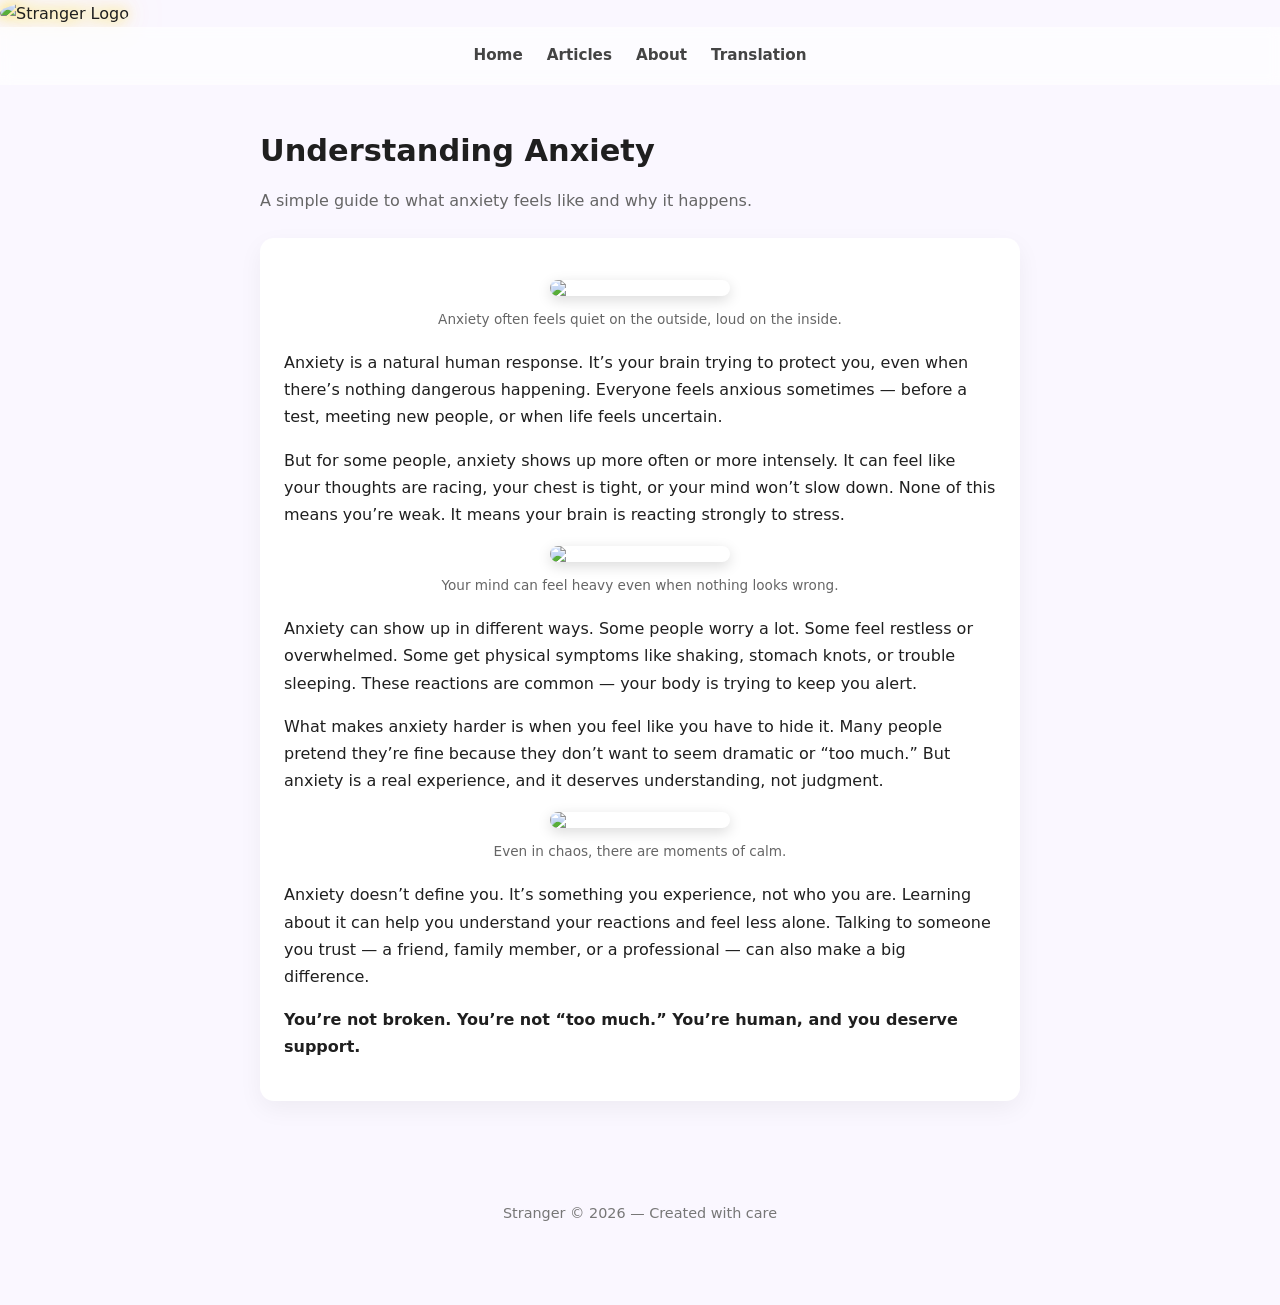
==== article-anxiety.html @ dc1aadcb "Create article-anxiety.html" ====
<!DOCTYPE html>
<html lang="en">
<head>
  <meta charset="UTF-8">
  <title>Understanding Anxiety — Stranger</title>
  <link rel="stylesheet" href="style.css">

  <style>
    .small-img {
      width: 180px;
      border-radius: 12px;
      margin: 18px auto;
      display: block;
      box-shadow: 0 4px 14px rgba(0,0,0,0.15);
    }

    .image-caption {
      text-align: center;
      font-size: 0.85rem;
      color: #666;
      margin-top: -6px;
      margin-bottom: 18px;
    }
  </style>
</head>

<body>

  <div class="logo-container">
    <img src="logo.png" alt="Stranger Logo" class="logo">
  </div>

  <nav>
    <a href="index.html">Home</a>
    <a href="articles.html">Articles</a>
    <a href="about.html">About</a>
    <a href="translation.html">Translation</a>
  </nav>

  <div class="article-page">

    <h1>Understanding Anxiety</h1>
    <p class="subtitle">A simple guide to what anxiety feels like and why it happens.</p>

    <article>

      <!-- IMAGE 1 -->
      <img src="https://images.unsplash.com/photo-1500530855697-b586d89ba3ee" class="small-img">
      <p class="image-caption">Anxiety often feels quiet on the outside, loud on the inside.</p>

      <p>
        Anxiety is a natural human response. It’s your brain trying to protect you, even when there’s nothing dangerous happening. Everyone feels anxious sometimes — before a test, meeting new people, or when life feels uncertain.
      </p>

      <p>
        But for some people, anxiety shows up more often or more intensely. It can feel like your thoughts are racing, your chest is tight, or your mind won’t slow down. None of this means you’re weak. It means your brain is reacting strongly to stress.
      </p>

      <!-- IMAGE 2 -->
      <img src="https://images.unsplash.com/photo-1519681393784-d120267933ba" class="small-img">
      <p class="image-caption">Your mind can feel heavy even when nothing looks wrong.</p>

      <p>
        Anxiety can show up in different ways. Some people worry a lot. Some feel restless or overwhelmed. Some get physical symptoms like shaking, stomach knots, or trouble sleeping. These reactions are common — your body is trying to keep you alert.
      </p>

      <p>
        What makes anxiety harder is when you feel like you have to hide it. Many people pretend they’re fine because they don’t want to seem dramatic or “too much.” But anxiety is a real experience, and it deserves understanding, not judgment.
      </p>

      <!-- IMAGE 3 -->
      <img src="https://images.unsplash.com/photo-1520975918318-3a6c8c8fbbf0" class="small-img">
      <p class="image-caption">Even in chaos, there are moments of calm.</p>

      <p>
        Anxiety doesn’t define you. It’s something you experience, not who you are. Learning about it can help you understand your reactions and feel less alone. Talking to someone you trust — a friend, family member, or a professional — can also make a big difference.
      </p>

      <p>
        <strong>You’re not broken. You’re not “too much.” You’re human, and you deserve support.</strong>
      </p>

    </article>

  </div>

  <footer>
    Stranger © 2026 — Created with care
  </footer>

</body>
</html>
---- style.css ----
/* ------------------------------
   GLOBAL RESET
------------------------------ */
* {
  margin: 0;
  padding: 0;
  box-sizing: border-box;
}

body {
  font-family: "Nunito", system-ui, sans-serif;
  background: #faf7ff;
  color: #1f1f1f;
  line-height: 1.7;
  padding-bottom: 60px;
}

/* ------------------------------
   NAVIGATION
------------------------------ */
nav {
  width: 100%;
  padding: 16px 24px;
  display: flex;
  justify-content: center;
  gap: 24px;
  background: #ffffffaa;
  backdrop-filter: blur(6px);
  position: sticky;
  top: 0;
  z-index: 10;
}

nav a {
  text-decoration: none;
  color: #444;
  font-weight: 600;
  font-size: 0.95rem;
}

nav a:hover {
  color: #6b5cff;
}

/* ------------------------------
   PAGE WRAPPER
------------------------------ */
.page {
  max-width: 800px;
  margin: 0 auto;
  padding: 32px 20px;
}

/* ------------------------------
   HOMEPAGE HERO
------------------------------ */
.hero {
  text-align: center;
  margin-top: 60px;
  margin-bottom: 40px;
  padding: 0 20px;
}

.hero h1 {
  font-size: 2rem;
  font-weight: 600;
  color: #1f1f1f;
}

.hero p {
  margin-top: 12px;
  color: #666;
  font-size: 1.05rem;
}

/* ------------------------------
   ARTICLE LIST (BOXES)
------------------------------ */
.article-list {
  display: flex;
  flex-direction: column;
  gap: 16px;
  margin-top: 30px;
  padding: 0 10px;
}

.article-list a {
  display: block;
  padding: 18px 20px;
  background: #ffffff;
  border-radius: 14px;
  text-decoration: none;
  color: #1f1f1f;
  font-weight: 600;
  font-size: 1rem;
  box-shadow: 0 6px 20px rgba(0,0,0,0.05);

  /* Animation */
  opacity: 0;
  transform: translateY(15px);
  animation: fadeUp 0.6s ease forwards;
}

/* Staggered animation delays */
.article-list a:nth-child(1) { animation-delay: 0.05s; }
.article-list a:nth-child(2) { animation-delay: 0.15s; }
.article-list a:nth-child(3) { animation-delay: 0.25s; }
.article-list a:nth-child(4) { animation-delay: 0.35s; }
.article-list a:nth-child(5) { animation-delay: 0.45s; }
.article-list a:nth-child(6) { animation-delay: 0.55s; }

.article-list a:hover {
  background: #f0ebff;
  transform: translateY(-3px);
  transition: 0.2s ease;
}

/* Animation keyframes */
@keyframes fadeUp {
  to {
    opacity: 1;
    transform: translateY(0);
  }
}

/* ------------------------------
   ARTICLE PAGE
------------------------------ */
.article-page {
  max-width: 800px;
  margin: 0 auto;
  padding: 40px 20px;
  text-align: left;
}

.article-page h1 {
  font-size: 1.9rem;
  margin-bottom: 10px;
}

.article-page .subtitle {
  color: #666;
  margin-bottom: 24px;
}

article {
  background: #fff;
  padding: 24px;
  border-radius: 14px;
  box-shadow: 0 8px 24px rgba(0,0,0,0.05);
}

article p {
  margin-bottom: 16px;
  font-size: 1rem;
}

/* ------------------------------
   FOOTER
------------------------------ */
footer {
  text-align: center;
  margin-top: 60px;
  color: #777;
  font-size: 0.9rem;
  padding-bottom: 20px;
}

/* ------------------------------
   MOBILE TWEAKS
------------------------------ */
@media (max-width: 480px) {
  .hero h1 {
    font-size: 1.6rem;
  }

  .article-list a {
    padding: 16px 16px;
    font-size: 0.95rem;
  }

  article {
    padding: 20px;
  }
}
.logo {
  width: 140px;
  border-radius: 50%;
  animation: fadeIn 1s ease forwards;
  filter: 
    drop-shadow(0 0 6px rgba(255, 215, 0, 0.6))
    drop-shadow(0 0 12px rgba(255, 215, 0, 0.4))
    drop-shadow(0 0 20px rgba(255, 215, 0, 0.25));
}
@keyframes pulseGlow {
  0% { filter: drop-shadow(0 0 6px gold); }
  50% { filter: drop-shadow(0 0 14px gold); }
  100% { filter: drop-shadow(0 0 6px gold); }
}

.logo {
  animation: fadeIn 1s ease forwards, pulseGlow 4s ease-in-out infinite;
}
@keyframes pulseGlow {
  0% { filter: drop-shadow(0 0 6px gold); }
  50% { filter: drop-shadow(0 0 14px gold); }
  100% { filter: drop-shadow(0 0 6px gold); }
}
.logo {
  width: 140px;
  border-radius: 50%;
  animation: fadeIn 1s ease forwards, pulseGlow 4s ease-in-out infinite;
}
animation: fadeIn 1s ease forwards, pulseGlow 4s ease-in-out infinite;
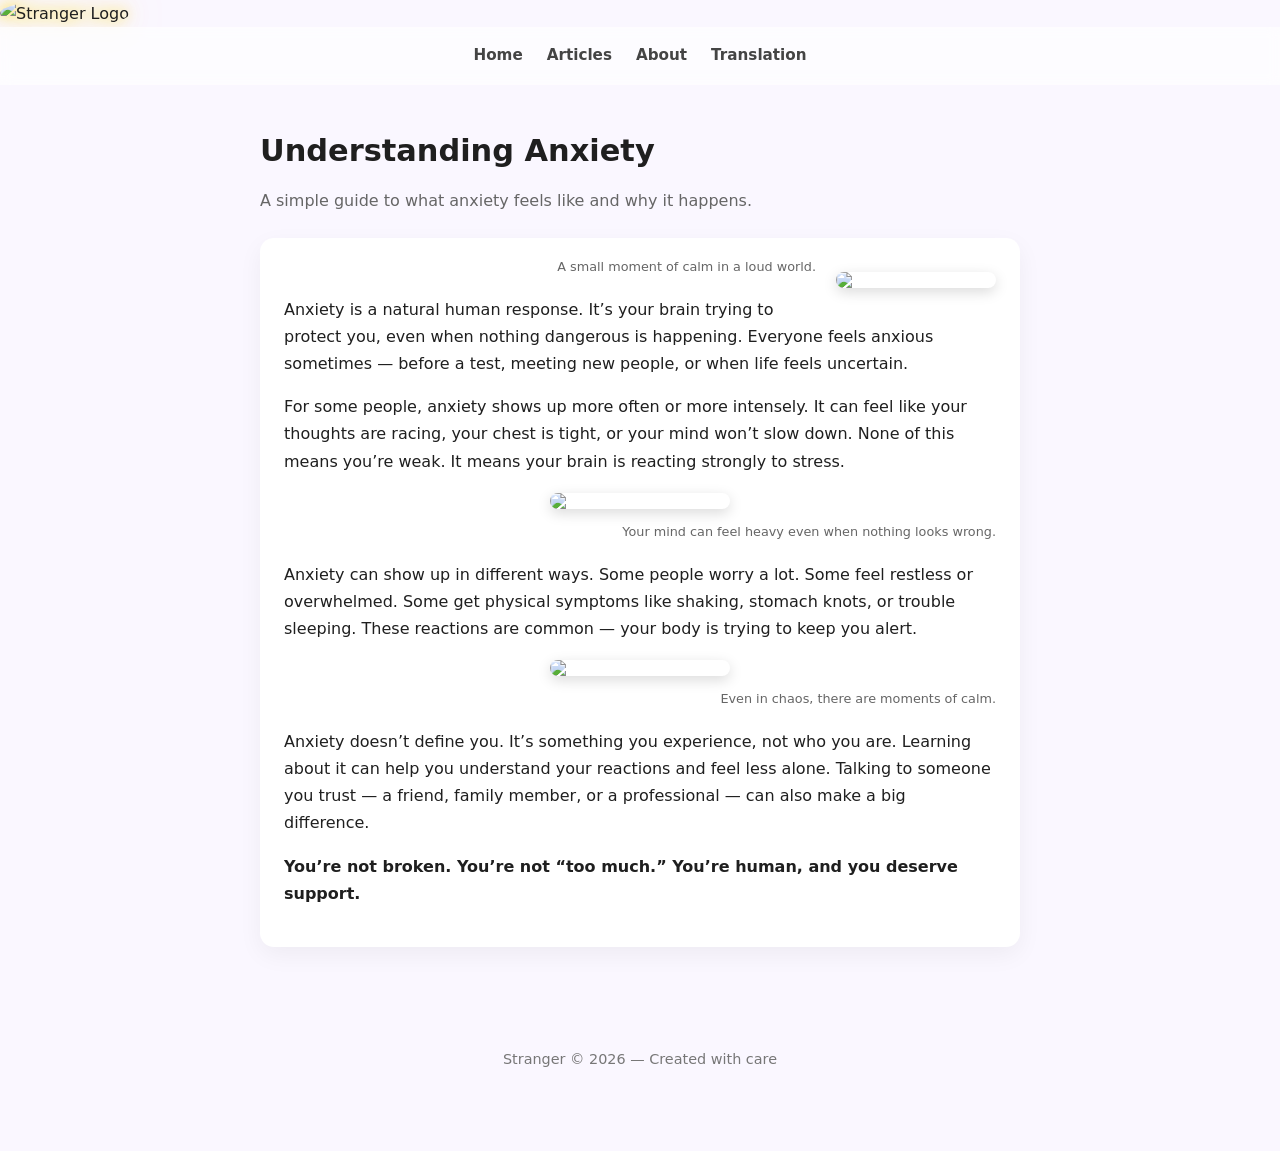
==== commit fc74bfc2: "Update article-anxiety.html" ====
--- a/article-anxiety.html
+++ b/article-anxiety.html
@@ -6,20 +6,28 @@
   <link rel="stylesheet" href="style.css">
 
   <style>
+    .side-img {
+      width: 160px;
+      border-radius: 12px;
+      float: right;
+      margin: 10px 0 10px 20px;
+      box-shadow: 0 4px 14px rgba(0,0,0,0.15);
+    }
+
+    .image-caption {
+      font-size: 0.8rem;
+      color: #666;
+      text-align: right;
+      margin-top: -6px;
+      margin-bottom: 18px;
+    }
+
     .small-img {
       width: 180px;
       border-radius: 12px;
       margin: 18px auto;
       display: block;
       box-shadow: 0 4px 14px rgba(0,0,0,0.15);
-    }
-
-    .image-caption {
-      text-align: center;
-      font-size: 0.85rem;
-      color: #666;
-      margin-top: -6px;
-      margin-bottom: 18px;
     }
   </style>
 </head>
@@ -44,19 +52,19 @@
 
     <article>
 
-      <!-- IMAGE 1 -->
-      <img src="https://images.unsplash.com/photo-1500530855697-b586d89ba3ee" class="small-img">
-      <p class="image-caption">Anxiety often feels quiet on the outside, loud on the inside.</p>
+      <!-- YOUR KITTEN IMAGE ON THE SIDE -->
+      <img src="kitten.jpg" class="side-img">
+      <p class="image-caption">A small moment of calm in a loud world.</p>
 
       <p>
-        Anxiety is a natural human response. It’s your brain trying to protect you, even when there’s nothing dangerous happening. Everyone feels anxious sometimes — before a test, meeting new people, or when life feels uncertain.
+        Anxiety is a natural human response. It’s your brain trying to protect you, even when nothing dangerous is happening. Everyone feels anxious sometimes — before a test, meeting new people, or when life feels uncertain.
       </p>
 
       <p>
-        But for some people, anxiety shows up more often or more intensely. It can feel like your thoughts are racing, your chest is tight, or your mind won’t slow down. None of this means you’re weak. It means your brain is reacting strongly to stress.
+        For some people, anxiety shows up more often or more intensely. It can feel like your thoughts are racing, your chest is tight, or your mind won’t slow down. None of this means you’re weak. It means your brain is reacting strongly to stress.
       </p>
 
-      <!-- IMAGE 2 -->
+      <!-- EXTRA IMAGE 1 -->
       <img src="https://images.unsplash.com/photo-1519681393784-d120267933ba" class="small-img">
       <p class="image-caption">Your mind can feel heavy even when nothing looks wrong.</p>
 
@@ -64,11 +72,7 @@
         Anxiety can show up in different ways. Some people worry a lot. Some feel restless or overwhelmed. Some get physical symptoms like shaking, stomach knots, or trouble sleeping. These reactions are common — your body is trying to keep you alert.
       </p>
 
-      <p>
-        What makes anxiety harder is when you feel like you have to hide it. Many people pretend they’re fine because they don’t want to seem dramatic or “too much.” But anxiety is a real experience, and it deserves understanding, not judgment.
-      </p>
-
-      <!-- IMAGE 3 -->
+      <!-- EXTRA IMAGE 2 -->
       <img src="https://images.unsplash.com/photo-1520975918318-3a6c8c8fbbf0" class="small-img">
       <p class="image-caption">Even in chaos, there are moments of calm.</p>
 
